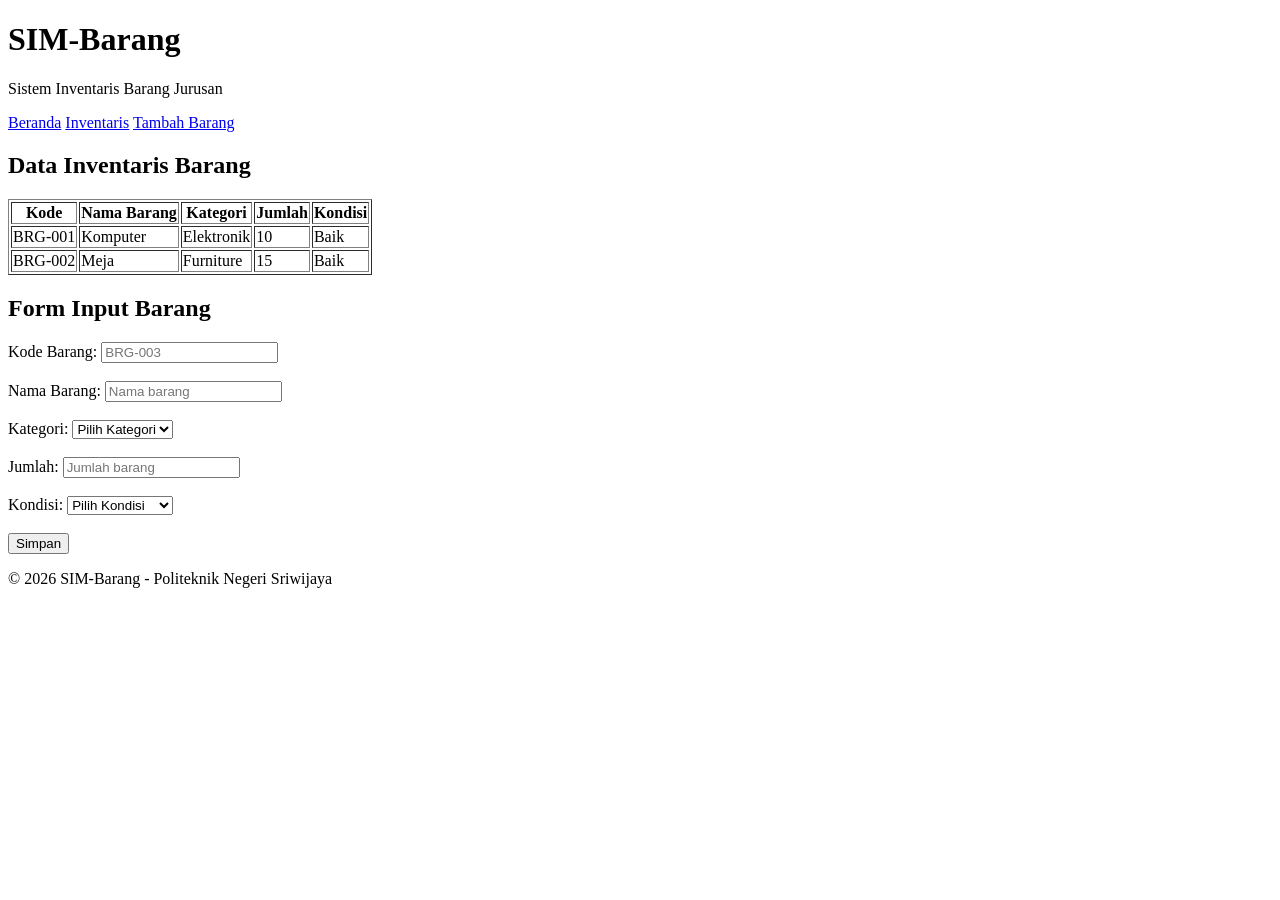
==== index.html @ e31c3fa0 "Pertemuan 2: Implementasi Struktur HTML5 SIM-Barang" ====
<!DOCTYPE html>
<html lang="id">
<head>
    <meta charset="UTF-8">
    <meta name="viewport" content="width=device-width, initial-scale=1.0">
    <title>SIM-Barang</title>
</head>
<body>

    <header>
        <h1>SIM-Barang</h1>
        <p>Sistem Inventaris Barang Jurusan</p>
    </header>

    <nav>
        <a href="#beranda">Beranda</a>
        <a href="#inventaris">Inventaris</a>
        <a href="#form">Tambah Barang</a>
    </nav>

    <main id="beranda">

        <section id="inventaris">
            <h2>Data Inventaris Barang</h2>

            <table border="1">
                <tr>
                    <th>Kode</th>
                    <th>Nama Barang</th>
                    <th>Kategori</th>
                    <th>Jumlah</th>
                    <th>Kondisi</th>
                </tr>
                <tr>
                    <td>BRG-001</td>
                    <td>Komputer</td>
                    <td>Elektronik</td>
                    <td>10</td>
                    <td>Baik</td>
                </tr>
                <tr>
                    <td>BRG-002</td>
                    <td>Meja</td>
                    <td>Furniture</td>
                    <td>15</td>
                    <td>Baik</td>
                </tr>
            </table>
        </section>

        <section id="form">
            <h2>Form Input Barang</h2>

            <form>
                <label>Kode Barang:</label>
                <input type="text" placeholder="BRG-003" required>

                <br><br>

                <label>Nama Barang:</label>
                <input type="text" placeholder="Nama barang" required>

                <br><br>

                <label>Kategori:</label>
                <select required>
                    <option value="">Pilih Kategori</option>
                    <option>Elektronik</option>
                    <option>Furniture</option>
                    <option>Peralatan</option>
                </select>

                <br><br>

                <label>Jumlah:</label>
                <input type="number" placeholder="Jumlah barang" required>

                <br><br>

                <label>Kondisi:</label>
                <select required>
                    <option value="">Pilih Kondisi</option>
                    <option>Baik</option>
                    <option>Rusak Ringan</option>
                    <option>Rusak Berat</option>
                </select>

                <br><br>

                <button type="submit">Simpan</button>
            </form>
        </section>

    </main>

    <footer>
        <p>&copy; 2026 SIM-Barang - Politeknik Negeri Sriwijaya</p>
    </footer>

</body>
</html>
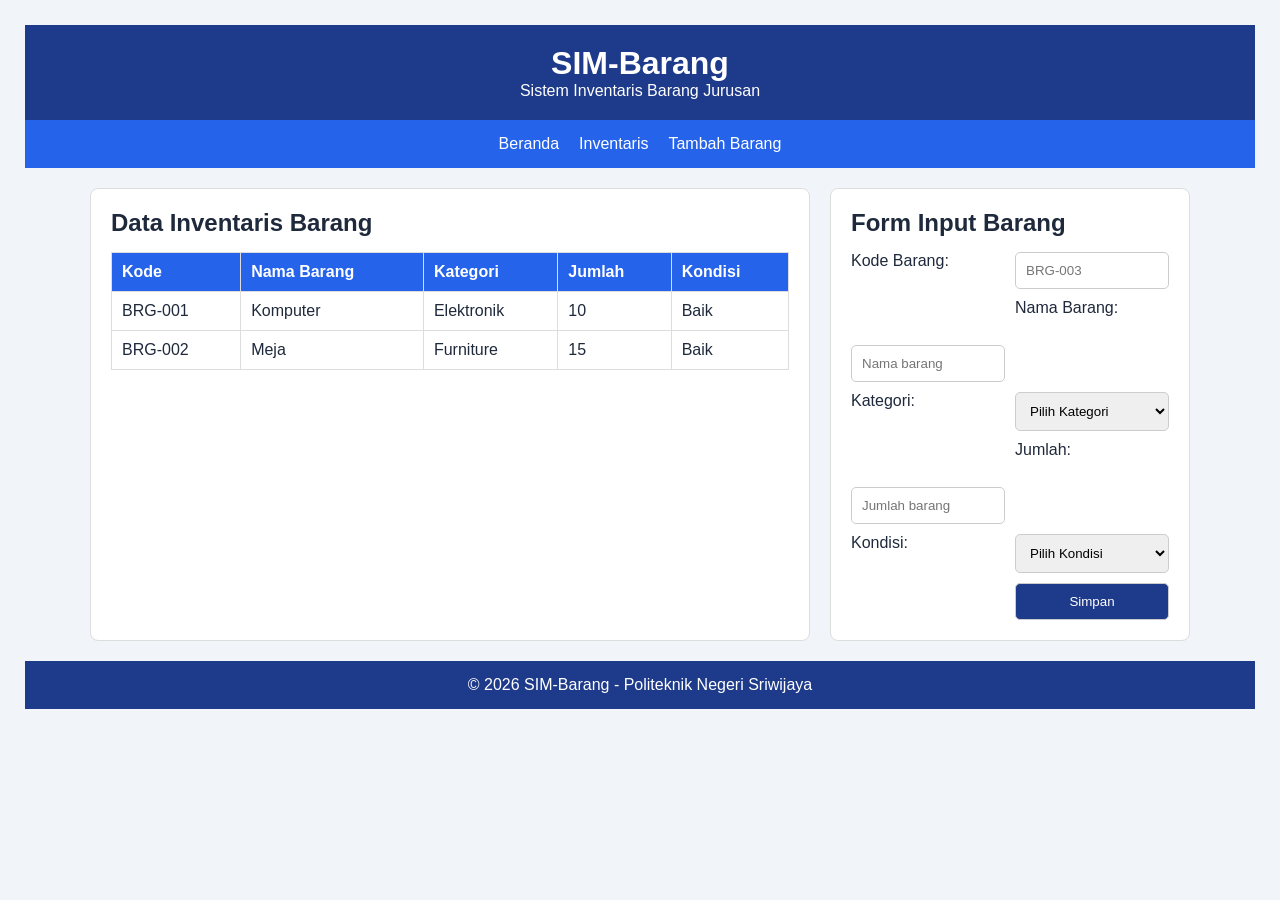
==== commit ae399811: "Pertemuan 3: Implementasi CSS dan Desain Responsif SIM-Barang" ====
--- a/index.html
+++ b/index.html
@@ -5,6 +5,7 @@
     <meta charset="UTF-8">
     <meta name="viewport" content="width=device-width, initial-scale=1.0">
     <title>SIM-Barang</title>
+    <link rel="stylesheet" href="style.css">
 </head>
 <body>
 
--- a/style.css
+++ b/style.css
@@ -0,0 +1,120 @@
+
+/* Pengaturan dasar */
+* {
+    box-sizing: border-box;
+    margin: 0;
+    padding: 0;
+}
+
+body {
+    font-family: Arial, sans-serif;
+    background: #f1f5f9;
+    color: #1e293b;
+    padding: 15px;
+}
+
+/* Header */
+header {
+    background: #1e3a8a;
+    color: white;
+    padding: 20px;
+    text-align: center;
+}
+
+/* Navigasi menggunakan Flexbox */
+nav {
+    display: flex;
+    flex-wrap: wrap;
+    justify-content: center;
+    gap: 20px;
+    background: #2563eb;
+    padding: 15px;
+}
+
+nav a {
+    color: white;
+    text-decoration: none;
+}
+
+/* Konten */
+main {
+    display: grid;
+    gap: 20px;
+    margin: 20px auto;
+    max-width: 1100px;
+}
+
+section {
+    background: white;
+    padding: 20px;
+    border: 1px solid #ddd;
+    border-radius: 8px;
+}
+
+/* Tabel */
+table {
+    width: 100%;
+    border-collapse: collapse;
+    margin-top: 15px;
+}
+
+th, td {
+    border: 1px solid #ddd;
+    padding: 10px;
+    text-align: left;
+}
+
+th {
+    background: #2563eb;
+    color: white;
+}
+
+/* Form */
+form {
+    display: grid;
+    gap: 10px;
+    margin-top: 15px;
+}
+
+input, select, button {
+    width: 100%;
+    padding: 10px;
+    border: 1px solid #ccc;
+    border-radius: 5px;
+}
+
+button {
+    background: #1e3a8a;
+    color: white;
+    cursor: pointer;
+}
+
+/* Footer */
+footer {
+    background: #1e3a8a;
+    color: white;
+    text-align: center;
+    padding: 15px;
+}
+
+/* Tablet */
+@media (min-width: 600px) {
+    body {
+        padding: 25px;
+    }
+
+    main {
+        grid-template-columns: 1fr;
+    }
+
+    form {
+        grid-template-columns: 1fr 1fr;
+    }
+}
+
+/* Desktop */
+@media (min-width: 1025px) {
+    main {
+        grid-template-columns: 2fr 1fr;
+    }
+}
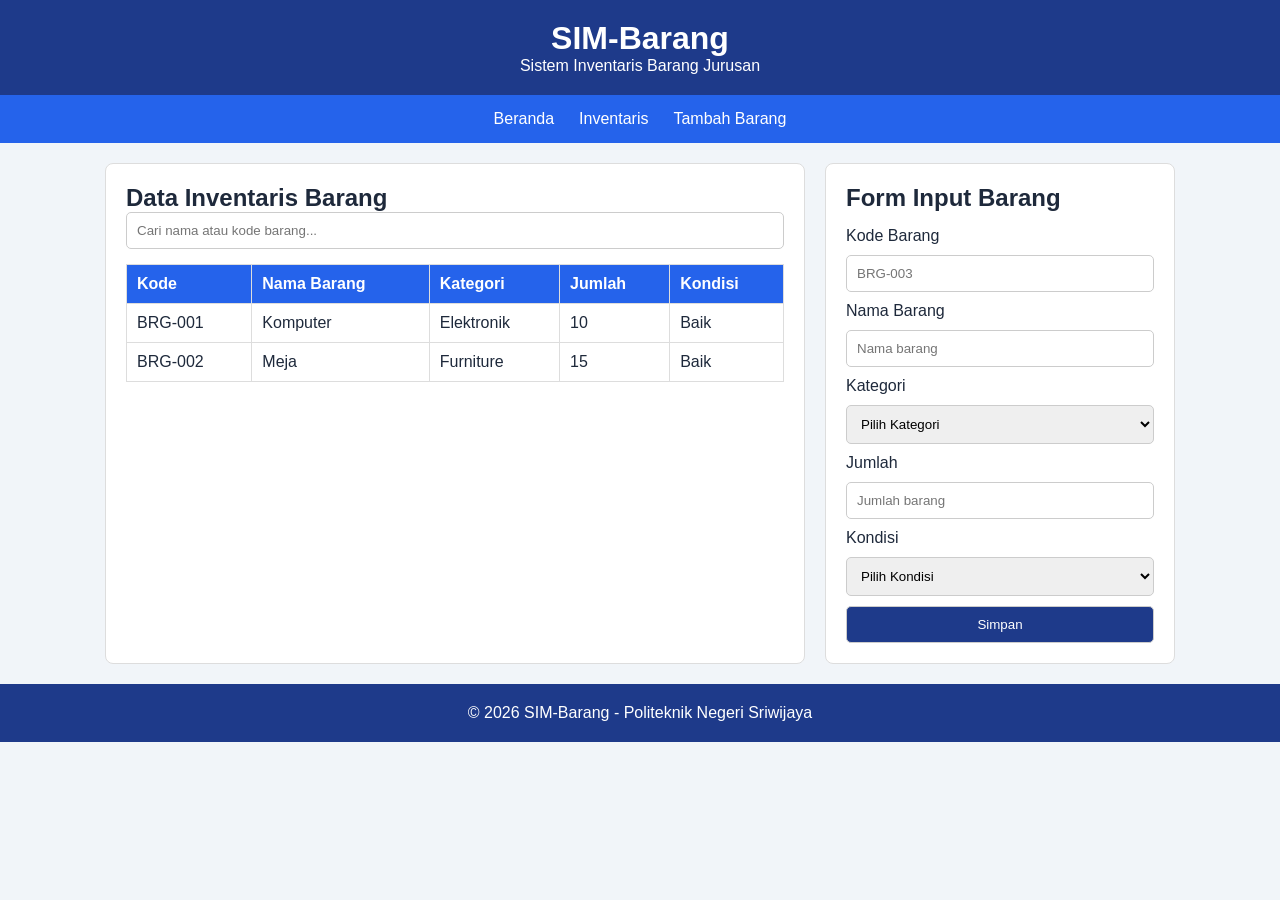
==== commit c97e4528: "Pertemuan 4: Implementasi Validasi Formulir dan Interaktivitas DOM dengan Java Script" ====
--- a/index.html
+++ b/index.html
@@ -24,8 +24,10 @@
 
         <section id="inventaris">
             <h2>Data Inventaris Barang</h2>
+            <input type="text" id="cari" placeholder="Cari nama atau kode barang...">
 
-            <table border="1">
+        <table>
+            <thead>
                 <tr>
                     <th>Kode</th>
                     <th>Nama Barang</th>
@@ -33,6 +35,9 @@
                     <th>Jumlah</th>
                     <th>Kondisi</th>
                 </tr>
+            </thead>
+
+            <tbody id="daftarBarang">
                 <tr>
                     <td>BRG-001</td>
                     <td>Komputer</td>
@@ -47,50 +52,43 @@
                     <td>15</td>
                     <td>Baik</td>
                 </tr>
-            </table>
+            </tbody>
+</table>
         </section>
 
         <section id="form">
             <h2>Form Input Barang</h2>
 
-            <form>
-                <label>Kode Barang:</label>
-                <input type="text" placeholder="BRG-003" required>
+            <form id="barangForm">
+    <label for="kode">Kode Barang</label>
+    <input type="text" id="kode" placeholder="BRG-003" required>
 
-                <br><br>
+    <label for="nama">Nama Barang</label>
+    <input type="text" id="nama" placeholder="Nama barang" required>
 
-                <label>Nama Barang:</label>
-                <input type="text" placeholder="Nama barang" required>
+    <label for="kategori">Kategori</label>
+    <select id="kategori" required>
+        <option value="">Pilih Kategori</option>
+        <option>Elektronik</option>
+        <option>Furniture</option>
+        <option>Peralatan</option>
+    </select>
 
-                <br><br>
+    <label for="jumlah">Jumlah</label>
+    <input type="number" id="jumlah" placeholder="Jumlah barang" required>
 
-                <label>Kategori:</label>
-                <select required>
-                    <option value="">Pilih Kategori</option>
-                    <option>Elektronik</option>
-                    <option>Furniture</option>
-                    <option>Peralatan</option>
-                </select>
+    <label for="kondisi">Kondisi</label>
+    <select id="kondisi" required>
+        <option value="">Pilih Kondisi</option>
+        <option>Baik</option>
+        <option>Rusak Ringan</option>
+        <option>Rusak Berat</option>
+    </select>
 
-                <br><br>
+    <button type="submit">Simpan</button>
+</form>
 
-                <label>Jumlah:</label>
-                <input type="number" placeholder="Jumlah barang" required>
-
-                <br><br>
-
-                <label>Kondisi:</label>
-                <select required>
-                    <option value="">Pilih Kondisi</option>
-                    <option>Baik</option>
-                    <option>Rusak Ringan</option>
-                    <option>Rusak Berat</option>
-                </select>
-
-                <br><br>
-
-                <button type="submit">Simpan</button>
-            </form>
+<div id="toast"></div>
         </section>
 
     </main>
@@ -99,5 +97,7 @@
         <p>&copy; 2026 SIM-Barang - Politeknik Negeri Sriwijaya</p>
     </footer>
 
+    <script src="main.js" defer></script>
+
 </body>
 </html>
--- a/style.css
+++ b/style.css
@@ -1,5 +1,4 @@
 
-/* Pengaturan dasar */
 * {
     box-sizing: border-box;
     margin: 0;
@@ -10,23 +9,20 @@
     font-family: Arial, sans-serif;
     background: #f1f5f9;
     color: #1e293b;
-    padding: 15px;
 }
 
-/* Header */
-header {
+/* Header dan Navigasi */
+header, footer {
     background: #1e3a8a;
     color: white;
+    text-align: center;
     padding: 20px;
-    text-align: center;
 }
 
-/* Navigasi menggunakan Flexbox */
 nav {
     display: flex;
-    flex-wrap: wrap;
     justify-content: center;
-    gap: 20px;
+    gap: 25px;
     background: #2563eb;
     padding: 15px;
 }
@@ -36,12 +32,13 @@
     text-decoration: none;
 }
 
-/* Konten */
+/* Layout */
 main {
+    max-width: 1100px;
+    margin: 20px auto;
+    padding: 0 15px;
     display: grid;
     gap: 20px;
-    margin: 20px auto;
-    max-width: 1100px;
 }
 
 section {
@@ -89,24 +86,8 @@
     cursor: pointer;
 }
 
-/* Footer */
-footer {
-    background: #1e3a8a;
-    color: white;
-    text-align: center;
-    padding: 15px;
-}
-
 /* Tablet */
 @media (min-width: 600px) {
-    body {
-        padding: 25px;
-    }
-
-    main {
-        grid-template-columns: 1fr;
-    }
-
     form {
         grid-template-columns: 1fr 1fr;
     }
@@ -117,4 +98,17 @@
     main {
         grid-template-columns: 2fr 1fr;
     }
+
+    form {
+        grid-template-columns: 1fr;
+    }
 }
+#toast {
+    display: none;
+    background: #16a34a;
+    color: white;
+    padding: 12px;
+    text-align: center;
+    border-radius: 5px;
+    margin-top: 10px;
+}
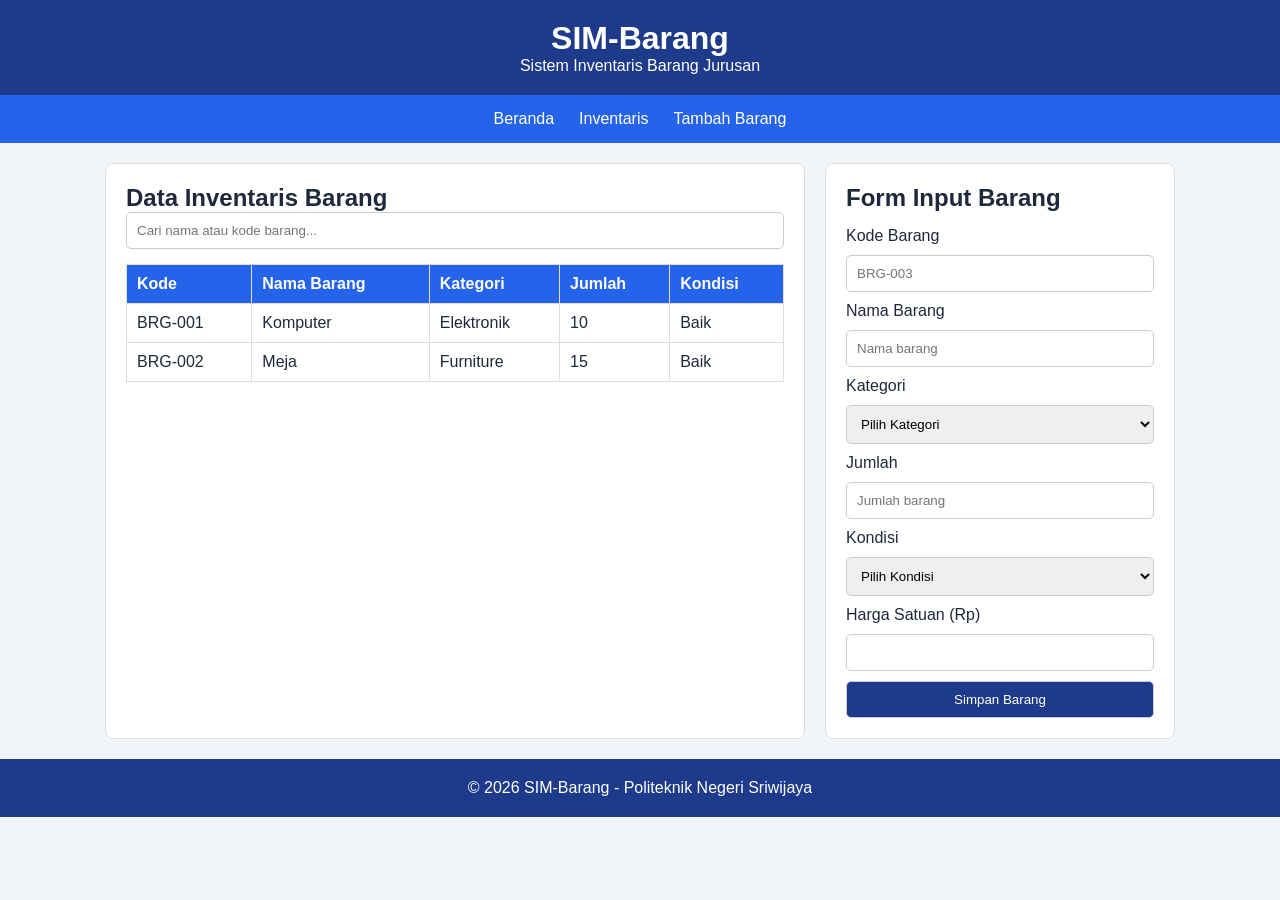
==== commit dfaa6df4: "Pertemuan 5: Implementasi Pemrosesan Formulir dan Perhitungan Estimasi Aset dengan PHP" ====
--- a/index.html
+++ b/index.html
@@ -59,34 +59,42 @@
         <section id="form">
             <h2>Form Input Barang</h2>
 
-            <form id="barangForm">
-    <label for="kode">Kode Barang</label>
-    <input type="text" id="kode" placeholder="BRG-003" required>
+            <form id="barangForm" action="simpan.php" method="POST">
+             <label for="kode">Kode Barang</label>
+                <input type="text" id="kode" name="kode"
+                    placeholder="BRG-003" required>
 
-    <label for="nama">Nama Barang</label>
-    <input type="text" id="nama" placeholder="Nama barang" required>
+                <label for="nama">Nama Barang</label>
+                <input type="text" id="nama" name="nama"
+                    placeholder="Nama barang" required>
 
-    <label for="kategori">Kategori</label>
-    <select id="kategori" required>
-        <option value="">Pilih Kategori</option>
-        <option>Elektronik</option>
-        <option>Furniture</option>
-        <option>Peralatan</option>
-    </select>
+                <label for="kategori">Kategori</label>
+                <select id="kategori" name="kategori" required>
+                    <option value="">Pilih Kategori</option>
+                    <option>Elektronik</option>
+                    <option>Furniture</option>
+                    <option>Peralatan</option>
+                </select>
 
-    <label for="jumlah">Jumlah</label>
-    <input type="number" id="jumlah" placeholder="Jumlah barang" required>
+                <label for="jumlah">Jumlah</label>
+                <input type="number" id="jumlah" name="jumlah"
+                    min="1" placeholder="Jumlah barang" required>
 
-    <label for="kondisi">Kondisi</label>
-    <select id="kondisi" required>
-        <option value="">Pilih Kondisi</option>
-        <option>Baik</option>
-        <option>Rusak Ringan</option>
-        <option>Rusak Berat</option>
-    </select>
+                <label for="kondisi">Kondisi</label>
+                <select id="kondisi" name="kondisi" required>
+                    <option value="">Pilih Kondisi</option>
+                    <option>Baik</option>
+                    <option>Rusak Ringan</option>
+                    <option>Rusak Berat</option>
+                </select>
 
-    <button type="submit">Simpan</button>
-</form>
+                <label for="harga_satuan">Harga Satuan (Rp)</label>
+                <input type="number" id="harga_satuan"
+                    name="harga_satuan" min="0" required>
+
+                <button type="submit">Simpan Barang</button>
+
+            </form>
 
 <div id="toast"></div>
         </section>
